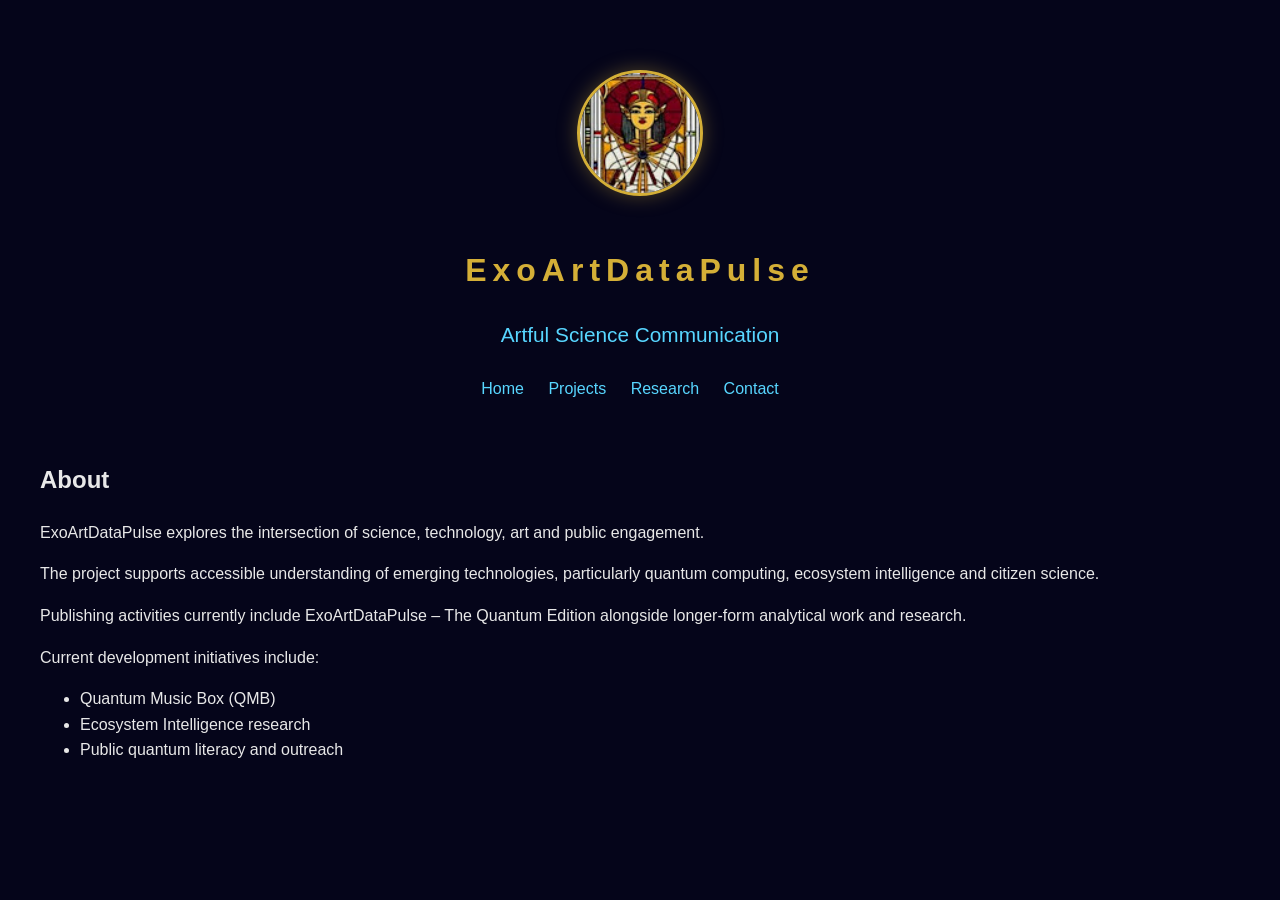
==== about.html @ c4eb45bd "Added About and Projects pages" ====
<!DOCTYPE html>

<html lang="en">

<head>

<meta charset="UTF-8">

<meta name="viewport"
content="width=device-width,initial-scale=1">

<title>

About | ExoArtDataPulse

</title>

<link rel="stylesheet"
href="css/style.css">

</head>

<body>

<header>

<img
src="images/EADP_logo.jpg"
alt="ExoArtDataPulse Logo"
class="logo">

<h1>

ExoArtDataPulse

</h1>

<p class="tagline">

Artful Science Communication

</p>

<nav>

<a href="index.html">

Home

</a>

<a href="projects.html">

Projects

</a>

<a href="research.html">

Research

</a>

<a href="contact.html">

Contact

</a>

</nav>

</header>

<section>

<h2>

About

</h2>

<p>

ExoArtDataPulse explores the intersection of
science, technology, art and public engagement.

</p>

<p>

The project supports accessible understanding of
emerging technologies, particularly quantum
computing, ecosystem intelligence and citizen science.

</p>

<p>

Publishing activities currently include
ExoArtDataPulse – The Quantum Edition
alongside longer-form analytical work and research.

</p>

<p>

Current development initiatives include:

</p>

<ul>

<li>

Quantum Music Box (QMB)

</li>

<li>

Ecosystem Intelligence research

</li>

<li>

Public quantum literacy and outreach

</li>

</ul>

</section>

</body>

</html>
---- css/style.css ----
body {

background:#05051a;

color:#e8e8e8;

font-family:Arial,sans-serif;

max-width:1200px;

margin:auto;

padding:30px;

line-height:1.6;

}

header {

text-align:center;

padding:40px;

}

.logo {

width:120px;

height:120px;

object-fit:cover;

border-radius:50%;

margin-bottom:20px;

border:

3px solid #d4af37;

box-shadow:

0 0 20px rgba(212,175,55,0.35);

}

h1 {

color:#d4af37;

letter-spacing:6px;

}

.tagline {

font-size:1.3em;

color:#58d6ff;

}

nav {

margin-top:25px;

}

nav a {

color:#58d6ff;

margin-right:20px;

text-decoration:none;

}

.hero {

background-image:

url("../images/wave_hero.jpg");

background-size:cover;

background-position:center;

min-height:420px;

border-radius:12px;

margin-top:30px;

}
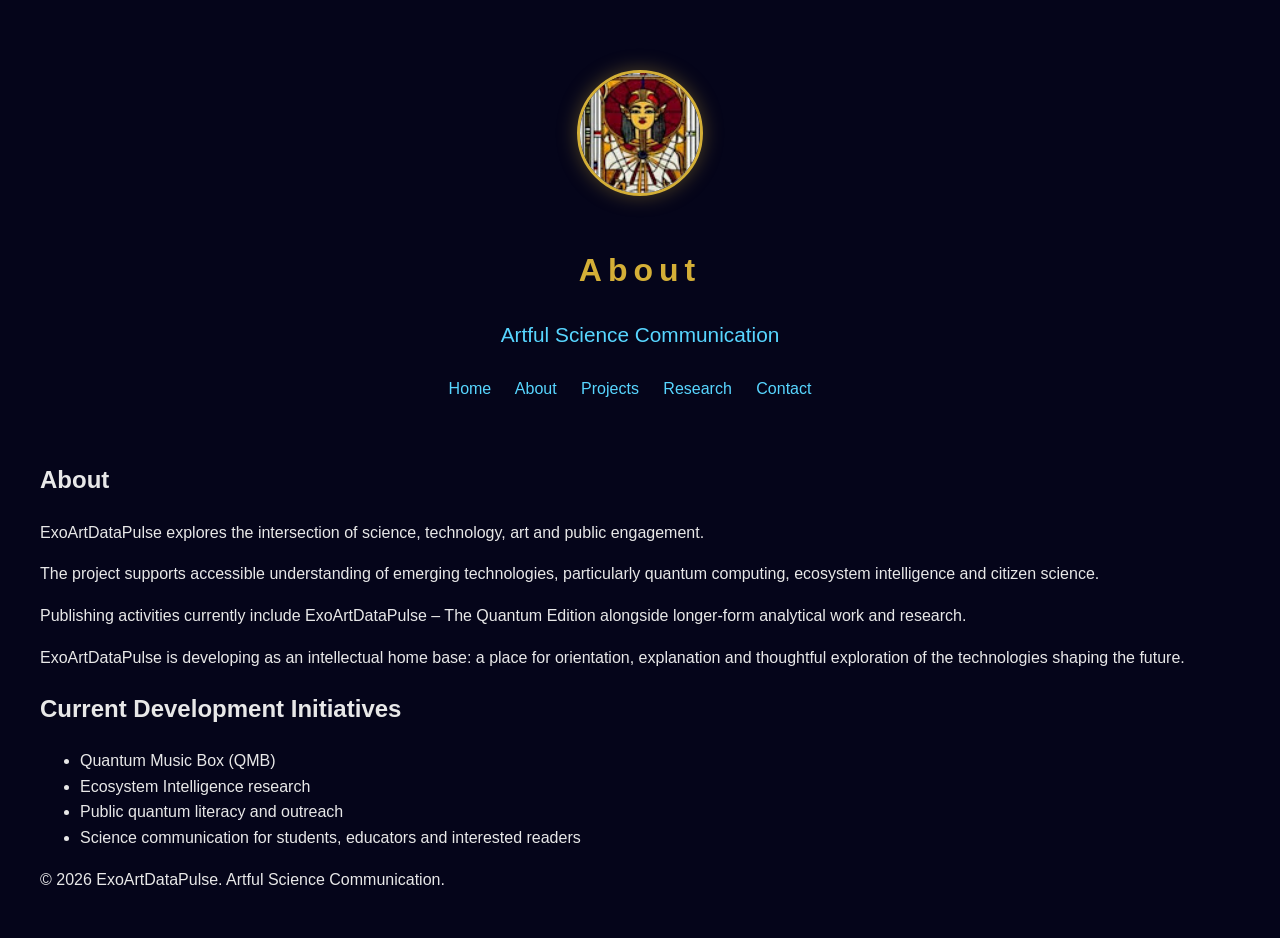
==== commit 621e2359: "Site ready Pre Github pages 20260612PM" ====
--- a/about.html
+++ b/about.html
@@ -1,137 +1,43 @@
 <!DOCTYPE html>
-
 <html lang="en">
-
 <head>
-
 <meta charset="UTF-8">
-
-<meta name="viewport"
-content="width=device-width,initial-scale=1">
-
-<title>
-
-About | ExoArtDataPulse
-
-</title>
-
-<link rel="stylesheet"
-href="css/style.css">
-
+<meta name="viewport" content="width=device-width,initial-scale=1">
+<title>About | ExoArtDataPulse</title>
+<link rel="stylesheet" href="css/style.css">
 </head>
-
 <body>
-
 <header>
-
-<img
-src="images/EADP_logo.jpg"
-alt="ExoArtDataPulse Logo"
-class="logo">
-
-<h1>
-
-ExoArtDataPulse
-
-</h1>
-
-<p class="tagline">
-
-Artful Science Communication
-
-</p>
-
+<img src="images/EADP_logo.jpg" alt="ExoArtDataPulse Logo" class="logo">
+<h1>About</h1>
+<p class="tagline">Artful Science Communication</p>
 <nav>
-
-<a href="index.html">
-
-Home
-
-</a>
-
-<a href="projects.html">
-
-Projects
-
-</a>
-
-<a href="research.html">
-
-Research
-
-</a>
-
-<a href="contact.html">
-
-Contact
-
-</a>
-
+<a href="index.html">Home</a>
+<a href="about.html">About</a>
+<a href="projects.html">Projects</a>
+<a href="research.html">Research</a>
+<a href="contact.html">Contact</a>
 </nav>
-
 </header>
+<section>
+<h2>About</h2>
+<p>ExoArtDataPulse explores the intersection of science, technology, art and public engagement.</p>
+<p>The project supports accessible understanding of emerging technologies, particularly quantum computing, ecosystem intelligence and citizen science.</p>
+<p>Publishing activities currently include ExoArtDataPulse &ndash; The Quantum Edition alongside longer-form analytical work and research.</p>
+<p>ExoArtDataPulse is developing as an intellectual home base: a place for orientation, explanation and thoughtful exploration of the technologies shaping the future.</p>
+</section>
 
 <section>
-
-<h2>
-
-About
-
-</h2>
-
-<p>
-
-ExoArtDataPulse explores the intersection of
-science, technology, art and public engagement.
-
-</p>
-
-<p>
-
-The project supports accessible understanding of
-emerging technologies, particularly quantum
-computing, ecosystem intelligence and citizen science.
-
-</p>
-
-<p>
-
-Publishing activities currently include
-ExoArtDataPulse – The Quantum Edition
-alongside longer-form analytical work and research.
-
-</p>
-
-<p>
-
-Current development initiatives include:
-
-</p>
-
+<h2>Current Development Initiatives</h2>
 <ul>
-
-<li>
-
-Quantum Music Box (QMB)
-
-</li>
-
-<li>
-
-Ecosystem Intelligence research
-
-</li>
-
-<li>
-
-Public quantum literacy and outreach
-
-</li>
-
+<li>Quantum Music Box (QMB)</li>
+<li>Ecosystem Intelligence research</li>
+<li>Public quantum literacy and outreach</li>
+<li>Science communication for students, educators and interested readers</li>
 </ul>
-
 </section>
-
+<footer>
+<p>&copy; 2026 ExoArtDataPulse. Artful Science Communication.</p>
+</footer>
 </body>
-
 </html>
